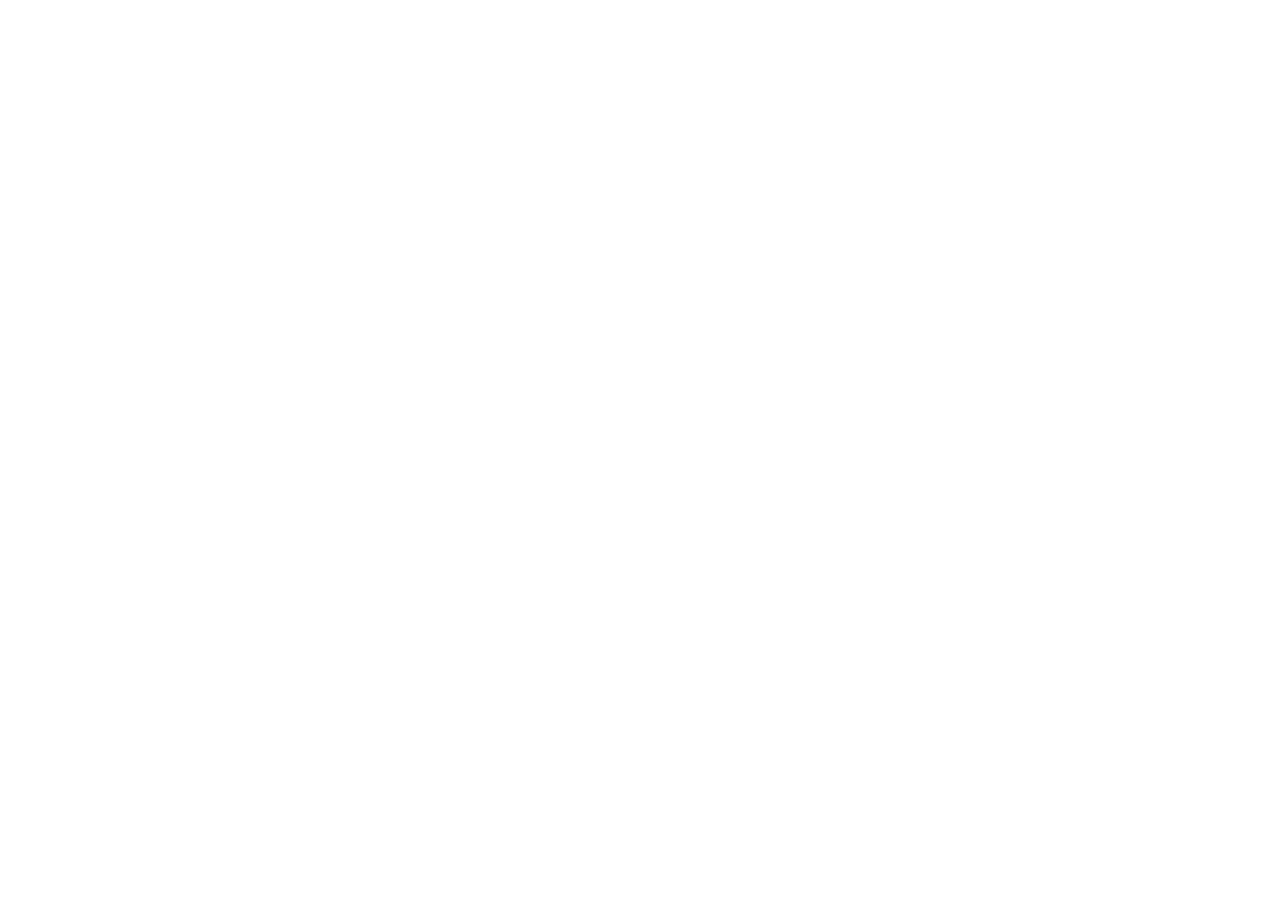
==== index.html @ 9a57804c "项目初始文件" ====
<!DOCTYPE html>
<html lang="en">
<head>
    <meta charset="UTF-8">
    <title>小型宾馆管理登录页</title>
    <meta name="viewport" content="width=device-width, initial-scale=1,
      maximum-scale=1">
    <title>小型宾馆管理系统</title>
    <link rel="stylesheet" href="layui/css/layui.css">
    <link rel="stylesheet" href="css/style.css">
    <link rel="stylesheet" href="http://at.alicdn.com/t/font_829427_dh83jvzcppe.css">
</head>

<body >


</body>
</html>
---- layui/css/layui.css ----
/** layui-v2.4.5 MIT License By https://www.layui.com */
 .layui-inline,img{display:inline-block;vertical-align:middle}h1,h2,h3,h4,h5,h6{font-weight:400}.layui-edge,.layui-header,.layui-inline,.layui-main{position:relative}.layui-elip,.layui-form-checkbox span,.layui-form-pane .layui-form-label{text-overflow:ellipsis;white-space:nowrap}.layui-btn,.layui-edge,.layui-inline,img{vertical-align:middle}.layui-btn,.layui-disabled,.layui-icon,.layui-unselect{-webkit-user-select:none;-ms-user-select:none;-moz-user-select:none}blockquote,body,button,dd,div,dl,dt,form,h1,h2,h3,h4,h5,h6,input,li,ol,p,pre,td,textarea,th,ul{margin:0;padding:0;-webkit-tap-highlight-color:rgba(0,0,0,0)}a:active,a:hover{outline:0}img{border:none}li{list-style:none}table{border-collapse:collapse;border-spacing:0}h4,h5,h6{font-size:100%}button,input,optgroup,option,select,textarea{font-family:inherit;font-size:inherit;font-style:inherit;font-weight:inherit;outline:0}pre{white-space:pre-wrap;white-space:-moz-pre-wrap;white-space:-pre-wrap;white-space:-o-pre-wrap;word-wrap:break-word}body{line-height:24px;font:14px Helvetica Neue,Helvetica,PingFang SC,Tahoma,Arial,sans-serif}hr{height:1px;margin:10px 0;border:0;clear:both}a{color:#333;text-decoration:none}a:hover{color:#777}a cite{font-style:normal;*cursor:pointer}.layui-border-box,.layui-border-box *{box-sizing:border-box}.layui-box,.layui-box *{box-sizing:content-box}.layui-clear{clear:both;*zoom:1}.layui-clear:after{content:'\20';clear:both;*zoom:1;display:block;height:0}.layui-inline{*display:inline;*zoom:1}.layui-edge{display:inline-block;width:0;height:0;border-width:6px;border-style:dashed;border-color:transparent;overflow:hidden}.layui-edge-top{top:-4px;border-bottom-color:#999;border-bottom-style:solid}.layui-edge-right{border-left-color:#999;border-left-style:solid}.layui-edge-bottom{top:2px;border-top-color:#999;border-top-style:solid}.layui-edge-left{border-right-color:#999;border-right-style:solid}.layui-elip{overflow:hidden}.layui-disabled,.layui-disabled:hover{color:#d2d2d2!important;cursor:not-allowed!important}.layui-circle{border-radius:100%}.layui-show{display:block!important}.layui-hide{display:none!important}@font-face{font-family:layui-icon;src:url(../font/iconfont.eot?v=240);src:url(../font/iconfont.eot?v=240#iefix) format('embedded-opentype'),url(../font/iconfont.svg?v=240#iconfont) format('svg'),url(../font/iconfont.woff?v=240) format('woff'),url(../font/iconfont.ttf?v=240) format('truetype')}.layui-icon{font-family:layui-icon!important;font-size:16px;font-style:normal;-webkit-font-smoothing:antialiased;-moz-osx-font-smoothing:grayscale}.layui-icon-reply-fill:before{content:"\e611"}.layui-icon-set-fill:before{content:"\e614"}.layui-icon-menu-fill:before{content:"\e60f"}.layui-icon-search:before{content:"\e615"}.layui-icon-share:before{content:"\e641"}.layui-icon-set-sm:before{content:"\e620"}.layui-icon-engine:before{content:"\e628"}.layui-icon-close:before{content:"\1006"}.layui-icon-close-fill:before{content:"\1007"}.layui-icon-chart-screen:before{content:"\e629"}.layui-icon-star:before{content:"\e600"}.layui-icon-circle-dot:before{content:"\e617"}.layui-icon-chat:before{content:"\e606"}.layui-icon-release:before{content:"\e609"}.layui-icon-list:before{content:"\e60a"}.layui-icon-chart:before{content:"\e62c"}.layui-icon-ok-circle:before{content:"\1005"}.layui-icon-layim-theme:before{content:"\e61b"}.layui-icon-table:before{content:"\e62d"}.layui-icon-right:before{content:"\e602"}.layui-icon-left:before{content:"\e603"}.layui-icon-cart-simple:before{content:"\e698"}.layui-icon-face-cry:before{content:"\e69c"}.layui-icon-face-smile:before{content:"\e6af"}.layui-icon-survey:before{content:"\e6b2"}.layui-icon-tree:before{content:"\e62e"}.layui-icon-upload-circle:before{content:"\e62f"}.layui-icon-add-circle:before{content:"\e61f"}.layui-icon-download-circle:before{content:"\e601"}.layui-icon-templeate-1:before{content:"\e630"}.layui-icon-util:before{content:"\e631"}.layui-icon-face-surprised:before{content:"\e664"}.layui-icon-edit:before{content:"\e642"}.layui-icon-speaker:before{content:"\e645"}.layui-icon-down:before{content:"\e61a"}.layui-icon-file:before{content:"\e621"}.layui-icon-layouts:before{content:"\e632"}.layui-icon-rate-half:before{content:"\e6c9"}.layui-icon-add-circle-fine:before{content:"\e608"}.layui-icon-prev-circle:before{content:"\e633"}.layui-icon-read:before{content:"\e705"}.layui-icon-404:before{content:"\e61c"}.layui-icon-carousel:before{content:"\e634"}.layui-icon-help:before{content:"\e607"}.layui-icon-code-circle:before{content:"\e635"}.layui-icon-water:before{content:"\e636"}.layui-icon-username:before{content:"\e66f"}.layui-icon-find-fill:before{content:"\e670"}.layui-icon-about:before{content:"\e60b"}.layui-icon-location:before{content:"\e715"}.layui-icon-up:before{content:"\e619"}.layui-icon-pause:before{content:"\e651"}.layui-icon-date:before{content:"\e637"}.layui-icon-layim-uploadfile:before{content:"\e61d"}.layui-icon-delete:before{content:"\e640"}.layui-icon-play:before{content:"\e652"}.layui-icon-top:before{content:"\e604"}.layui-icon-friends:before{content:"\e612"}.layui-icon-refresh-3:before{content:"\e9aa"}.layui-icon-ok:before{content:"\e605"}.layui-icon-layer:before{content:"\e638"}.layui-icon-face-smile-fine:before{content:"\e60c"}.layui-icon-dollar:before{content:"\e659"}.layui-icon-group:before{content:"\e613"}.layui-icon-layim-download:before{content:"\e61e"}.layui-icon-picture-fine:before{content:"\e60d"}.layui-icon-link:before{content:"\e64c"}.layui-icon-diamond:before{content:"\e735"}.layui-icon-log:before{content:"\e60e"}.layui-icon-rate-solid:before{content:"\e67a"}.layui-icon-fonts-del:before{content:"\e64f"}.layui-icon-unlink:before{content:"\e64d"}.layui-icon-fonts-clear:before{content:"\e639"}.layui-icon-triangle-r:before{content:"\e623"}.layui-icon-circle:before{content:"\e63f"}.layui-icon-radio:before{content:"\e643"}.layui-icon-align-center:before{content:"\e647"}.layui-icon-align-right:before{content:"\e648"}.layui-icon-align-left:before{content:"\e649"}.layui-icon-loading-1:before{content:"\e63e"}.layui-icon-return:before{content:"\e65c"}.layui-icon-fonts-strong:before{content:"\e62b"}.layui-icon-upload:before{content:"\e67c"}.layui-icon-dialogue:before{content:"\e63a"}.layui-icon-video:before{content:"\e6ed"}.layui-icon-headset:before{content:"\e6fc"}.layui-icon-cellphone-fine:before{content:"\e63b"}.layui-icon-add-1:before{content:"\e654"}.layui-icon-face-smile-b:before{content:"\e650"}.layui-icon-fonts-html:before{content:"\e64b"}.layui-icon-form:before{content:"\e63c"}.layui-icon-cart:before{content:"\e657"}.layui-icon-camera-fill:before{content:"\e65d"}.layui-icon-tabs:before{content:"\e62a"}.layui-icon-fonts-code:before{content:"\e64e"}.layui-icon-fire:before{content:"\e756"}.layui-icon-set:before{content:"\e716"}.layui-icon-fonts-u:before{content:"\e646"}.layui-icon-triangle-d:before{content:"\e625"}.layui-icon-tips:before{content:"\e702"}.layui-icon-picture:before{content:"\e64a"}.layui-icon-more-vertical:before{content:"\e671"}.layui-icon-flag:before{content:"\e66c"}.layui-icon-loading:before{content:"\e63d"}.layui-icon-fonts-i:before{content:"\e644"}.layui-icon-refresh-1:before{content:"\e666"}.layui-icon-rmb:before{content:"\e65e"}.layui-icon-home:before{content:"\e68e"}.layui-icon-user:before{content:"\e770"}.layui-icon-notice:before{content:"\e667"}.layui-icon-login-weibo:before{content:"\e675"}.layui-icon-voice:before{content:"\e688"}.layui-icon-upload-drag:before{content:"\e681"}.layui-icon-login-qq:before{content:"\e676"}.layui-icon-snowflake:before{content:"\e6b1"}.layui-icon-file-b:before{content:"\e655"}.layui-icon-template:before{content:"\e663"}.layui-icon-auz:before{content:"\e672"}.layui-icon-console:before{content:"\e665"}.layui-icon-app:before{content:"\e653"}.layui-icon-prev:before{content:"\e65a"}.layui-icon-website:before{content:"\e7ae"}.layui-icon-next:before{content:"\e65b"}.layui-icon-component:before{content:"\e857"}.layui-icon-more:before{content:"\e65f"}.layui-icon-login-wechat:before{content:"\e677"}.layui-icon-shrink-right:before{content:"\e668"}.layui-icon-spread-left:before{content:"\e66b"}.layui-icon-camera:before{content:"\e660"}.layui-icon-note:before{content:"\e66e"}.layui-icon-refresh:before{content:"\e669"}.layui-icon-female:before{content:"\e661"}.layui-icon-male:before{content:"\e662"}.layui-icon-password:before{content:"\e673"}.layui-icon-senior:before{content:"\e674"}.layui-icon-theme:before{content:"\e66a"}.layui-icon-tread:before{content:"\e6c5"}.layui-icon-praise:before{content:"\e6c6"}.layui-icon-star-fill:before{content:"\e658"}.layui-icon-rate:before{content:"\e67b"}.layui-icon-template-1:before{content:"\e656"}.layui-icon-vercode:before{content:"\e679"}.layui-icon-cellphone:before{content:"\e678"}.layui-icon-screen-full:before{content:"\e622"}.layui-icon-screen-restore:before{content:"\e758"}.layui-icon-cols:before{content:"\e610"}.layui-icon-export:before{content:"\e67d"}.layui-icon-print:before{content:"\e66d"}.layui-icon-slider:before{content:"\e714"}.layui-main{width:1140px;margin:0 auto}.layui-header{z-index:1000;height:60px}.layui-header a:hover{transition:all .5s;-webkit-transition:all .5s}.layui-side{position:fixed;left:0;top:0;bottom:0;z-index:999;width:200px;overflow-x:hidden}.layui-side-scroll{position:relative;width:220px;height:100%;overflow-x:hidden}.layui-body{position:absolute;left:200px;right:0;top:0;bottom:0;z-index:998;width:auto;overflow:hidden;overflow-y:auto;box-sizing:border-box}.layui-layout-body{overflow:hidden}.layui-layout-admin .layui-header{background-color:#23262E}.layui-layout-admin .layui-side{top:60px;width:200px;overflow-x:hidden}.layui-layout-admin .layui-body{top:60px;bottom:44px}.layui-layout-admin .layui-main{width:auto;margin:0 15px}.layui-layout-admin .layui-footer{position:fixed;left:200px;right:0;bottom:0;height:44px;line-height:44px;padding:0 15px;background-color:#eee}.layui-layout-admin .layui-logo{position:absolute;left:0;top:0;width:200px;height:100%;line-height:60px;text-align:center;color:#009688;font-size:16px}.layui-layout-admin .layui-header .layui-nav{background:0 0}.layui-layout-left{position:absolute!important;left:200px;top:0}.layui-layout-right{position:absolute!important;right:0;top:0}.layui-container{position:relative;margin:0 auto;padding:0 15px;box-sizing:border-box}.layui-fluid{position:relative;margin:0 auto;padding:0 15px}.layui-row:after,.layui-row:before{content:'';display:block;clear:both}.layui-col-lg1,.layui-col-lg10,.layui-col-lg11,.layui-col-lg12,.layui-col-lg2,.layui-col-lg3,.layui-col-lg4,.layui-col-lg5,.layui-col-lg6,.layui-col-lg7,.layui-col-lg8,.layui-col-lg9,.layui-col-md1,.layui-col-md10,.layui-col-md11,.layui-col-md12,.layui-col-md2,.layui-col-md3,.layui-col-md4,.layui-col-md5,.layui-col-md6,.layui-col-md7,.layui-col-md8,.layui-col-md9,.layui-col-sm1,.layui-col-sm10,.layui-col-sm11,.layui-col-sm12,.layui-col-sm2,.layui-col-sm3,.layui-col-sm4,.layui-col-sm5,.layui-col-sm6,.layui-col-sm7,.layui-col-sm8,.layui-col-sm9,.layui-col-xs1,.layui-col-xs10,.layui-col-xs11,.layui-col-xs12,.layui-col-xs2,.layui-col-xs3,.layui-col-xs4,.layui-col-xs5,.layui-col-xs6,.layui-col-xs7,.layui-col-xs8,.layui-col-xs9{position:relative;display:block;box-sizing:border-box}.layui-col-xs1,.layui-col-xs10,.layui-col-xs11,.layui-col-xs12,.layui-col-xs2,.layui-col-xs3,.layui-col-xs4,.layui-col-xs5,.layui-col-xs6,.layui-col-xs7,.layui-col-xs8,.layui-col-xs9{float:left}.layui-col-xs1{width:8.33333333%}.layui-col-xs2{width:16.66666667%}.layui-col-xs3{width:25%}.layui-col-xs4{width:33.33333333%}.layui-col-xs5{width:41.66666667%}.layui-col-xs6{width:50%}.layui-col-xs7{width:58.33333333%}.layui-col-xs8{width:66.66666667%}.layui-col-xs9{width:75%}.layui-col-xs10{width:83.33333333%}.layui-col-xs11{width:91.66666667%}.layui-col-xs12{width:100%}.layui-col-xs-offset1{margin-left:8.33333333%}.layui-col-xs-offset2{margin-left:16.66666667%}.layui-col-xs-offset3{margin-left:25%}.layui-col-xs-offset4{margin-left:33.33333333%}.layui-col-xs-offset5{margin-left:41.66666667%}.layui-col-xs-offset6{margin-left:50%}.layui-col-xs-offset7{margin-left:58.33333333%}.layui-col-xs-offset8{margin-left:66.66666667%}.layui-col-xs-offset9{margin-left:75%}.layui-col-xs-offset10{margin-left:83.33333333%}.layui-col-xs-offset11{margin-left:91.66666667%}.layui-col-xs-offset12{margin-left:100%}@media screen and (max-width:768px){.layui-hide-xs{display:none!important}.layui-show-xs-block{display:block!important}.layui-show-xs-inline{display:inline!important}.layui-show-xs-inline-block{display:inline-block!important}}@media screen and (min-width:768px){.layui-container{width:750px}.layui-hide-sm{display:none!important}.layui-show-sm-block{display:block!important}.layui-show-sm-inline{display:inline!important}.layui-show-sm-inline-block{display:inline-block!important}.layui-col-sm1,.layui-col-sm10,.layui-col-sm11,.layui-col-sm12,.layui-col-sm2,.layui-col-sm3,.layui-col-sm4,.layui-col-sm5,.layui-col-sm6,.layui-col-sm7,.layui-col-sm8,.layui-col-sm9{float:left}.layui-col-sm1{width:8.33333333%}.layui-col-sm2{width:16.66666667%}.layui-col-sm3{width:25%}.layui-col-sm4{width:33.33333333%}.layui-col-sm5{width:41.66666667%}.layui-col-sm6{width:50%}.layui-col-sm7{width:58.33333333%}.layui-col-sm8{width:66.66666667%}.layui-col-sm9{width:75%}.layui-col-sm10{width:83.33333333%}.layui-col-sm11{width:91.66666667%}.layui-col-sm12{width:100%}.layui-col-sm-offset1{margin-left:8.33333333%}.layui-col-sm-offset2{margin-left:16.66666667%}.layui-col-sm-offset3{margin-left:25%}.layui-col-sm-offset4{margin-left:33.33333333%}.layui-col-sm-offset5{margin-left:41.66666667%}.layui-col-sm-offset6{margin-left:50%}.layui-col-sm-offset7{margin-left:58.33333333%}.layui-col-sm-offset8{margin-left:66.66666667%}.layui-col-sm-offset9{margin-left:75%}.layui-col-sm-offset10{margin-left:83.33333333%}.layui-col-sm-offset11{margin-left:91.66666667%}.layui-col-sm-offset12{margin-left:100%}}@media screen and (min-width:992px){.layui-container{width:970px}.layui-hide-md{display:none!important}.layui-show-md-block{display:block!important}.layui-show-md-inline{display:inline!important}.layui-show-md-inline-block{display:inline-block!important}.layui-col-md1,.layui-col-md10,.layui-col-md11,.layui-col-md12,.layui-col-md2,.layui-col-md3,.layui-col-md4,.layui-col-md5,.layui-col-md6,.layui-col-md7,.layui-col-md8,.layui-col-md9{float:left}.layui-col-md1{width:8.33333333%}.layui-col-md2{width:16.66666667%}.layui-col-md3{width:25%}.layui-col-md4{width:33.33333333%}.layui-col-md5{width:41.66666667%}.layui-col-md6{width:50%}.layui-col-md7{width:58.33333333%}.layui-col-md8{width:66.66666667%}.layui-col-md9{width:75%}.layui-col-md10{width:83.33333333%}.layui-col-md11{width:91.66666667%}.layui-col-md12{width:100%}.layui-col-md-offset1{margin-left:8.33333333%}.layui-col-md-offset2{margin-left:16.66666667%}.layui-col-md-offset3{margin-left:25%}.layui-col-md-offset4{margin-left:33.33333333%}.layui-col-md-offset5{margin-left:41.66666667%}.layui-col-md-offset6{margin-left:50%}.layui-col-md-offset7{margin-left:58.33333333%}.layui-col-md-offset8{margin-left:66.66666667%}.layui-col-md-offset9{margin-left:75%}.layui-col-md-offset10{margin-left:83.33333333%}.layui-col-md-offset11{margin-left:91.66666667%}.layui-col-md-offset12{margin-left:100%}}@media screen and (min-width:1200px){.layui-container{width:1170px}.layui-hide-lg{display:none!important}.layui-show-lg-block{display:block!important}.layui-show-lg-inline{display:inline!important}.layui-show-lg-inline-block{display:inline-block!important}.layui-col-lg1,.layui-col-lg10,.layui-col-lg11,.layui-col-lg12,.layui-col-lg2,.layui-col-lg3,.layui-col-lg4,.layui-col-lg5,.layui-col-lg6,.layui-col-lg7,.layui-col-lg8,.layui-col-lg9{float:left}.layui-col-lg1{width:8.33333333%}.layui-col-lg2{width:16.66666667%}.layui-col-lg3{width:25%}.layui-col-lg4{width:33.33333333%}.layui-col-lg5{width:41.66666667%}.layui-col-lg6{width:50%}.layui-col-lg7{width:58.33333333%}.layui-col-lg8{width:66.66666667%}.layui-col-lg9{width:75%}.layui-col-lg10{width:83.33333333%}.layui-col-lg11{width:91.66666667%}.layui-col-lg12{width:100%}.layui-col-lg-offset1{margin-left:8.33333333%}.layui-col-lg-offset2{margin-left:16.66666667%}.layui-col-lg-offset3{margin-left:25%}.layui-col-lg-offset4{margin-left:33.33333333%}.layui-col-lg-offset5{margin-left:41.66666667%}.layui-col-lg-offset6{margin-left:50%}.layui-col-lg-offset7{margin-left:58.33333333%}.layui-col-lg-offset8{margin-left:66.66666667%}.layui-col-lg-offset9{margin-left:75%}.layui-col-lg-offset10{margin-left:83.33333333%}.layui-col-lg-offset11{margin-left:91.66666667%}.layui-col-lg-offset12{margin-left:100%}}.layui-col-space1{margin:-.5px}.layui-col-space1>*{padding:.5px}.layui-col-space3{margin:-1.5px}.layui-col-space3>*{padding:1.5px}.layui-col-space5{margin:-2.5px}.layui-col-space5>*{padding:2.5px}.layui-col-space8{margin:-3.5px}.layui-col-space8>*{padding:3.5px}.layui-col-space10{margin:-5px}.layui-col-space10>*{padding:5px}.layui-col-space12{margin:-6px}.layui-col-space12>*{padding:6px}.layui-col-space15{margin:-7.5px}.layui-col-space15>*{padding:7.5px}.layui-col-space18{margin:-9px}.layui-col-space18>*{padding:9px}.layui-col-space20{margin:-10px}.layui-col-space20>*{padding:10px}.layui-col-space22{margin:-11px}.layui-col-space22>*{padding:11px}.layui-col-space25{margin:-12.5px}.layui-col-space25>*{padding:12.5px}.layui-col-space30{margin:-15px}.layui-col-space30>*{padding:15px}.layui-btn,.layui-input,.layui-select,.layui-textarea,.layui-upload-button{outline:0;-webkit-appearance:none;transition:all .3s;-webkit-transition:all .3s;box-sizing:border-box}.layui-elem-quote{margin-bottom:10px;padding:15px;line-height:22px;border-left:5px solid #009688;border-radius:0 2px 2px 0;background-color:#f2f2f2}.layui-quote-nm{border-style:solid;border-width:1px 1px 1px 5px;background:0 0}.layui-elem-field{margin-bottom:10px;padding:0;border-width:1px;border-style:solid}.layui-elem-field legend{margin-left:20px;padding:0 10px;font-size:20px;font-weight:300}.layui-field-title{margin:10px 0 20px;border-width:1px 0 0}.layui-field-box{padding:10px 15px}.layui-field-title .layui-field-box{padding:10px 0}.layui-progress{position:relative;height:6px;border-radius:20px;background-color:#e2e2e2}.layui-progress-bar{position:absolute;left:0;top:0;width:0;max-width:100%;height:6px;border-radius:20px;text-align:right;background-color:#5FB878;transition:all .3s;-webkit-transition:all .3s}.layui-progress-big,.layui-progress-big .layui-progress-bar{height:18px;line-height:18px}.layui-progress-text{position:relative;top:-20px;line-height:18px;font-size:12px;color:#666}.layui-progress-big .layui-progress-text{position:static;padding:0 10px;color:#fff}.layui-collapse{border-width:1px;border-style:solid;border-radius:2px}.layui-colla-content,.layui-colla-item{border-top-width:1px;border-top-style:solid}.layui-colla-item:first-child{border-top:none}.layui-colla-title{position:relative;height:42px;line-height:42px;padding:0 15px 0 35px;color:#333;background-color:#f2f2f2;cursor:pointer;font-size:14px;overflow:hidden}.layui-colla-content{display:none;padding:10px 15px;line-height:22px;color:#666}.layui-colla-icon{position:absolute;left:15px;top:0;font-size:14px}.layui-card{margin-bottom:15px;border-radius:2px;background-color:#fff;box-shadow:0 1px 2px 0 rgba(0,0,0,.05)}.layui-card:last-child{margin-bottom:0}.layui-card-header{position:relative;height:42px;line-height:42px;padding:0 15px;border-bottom:1px solid #f6f6f6;color:#333;border-radius:2px 2px 0 0;font-size:14px}.layui-bg-black,.layui-bg-blue,.layui-bg-cyan,.layui-bg-green,.layui-bg-orange,.layui-bg-red{color:#fff!important}.layui-card-body{position:relative;padding:10px 15px;line-height:24px}.layui-card-body[pad15]{padding:15px}.layui-card-body[pad20]{padding:20px}.layui-card-body .layui-table{margin:5px 0}.layui-card .layui-tab{margin:0}.layui-panel-window{position:relative;padding:15px;border-radius:0;border-top:5px solid #E6E6E6;background-color:#fff}.layui-auxiliar-moving{position:fixed;left:0;right:0;top:0;bottom:0;width:100%;height:100%;background:0 0;z-index:9999999999}.layui-form-label,.layui-form-mid,.layui-form-select,.layui-input-block,.layui-input-inline,.layui-textarea{position:relative}.layui-bg-red{background-color:#FF5722!important}.layui-bg-orange{background-color:#FFB800!important}.layui-bg-green{background-color:#009688!important}.layui-bg-cyan{background-color:#2F4056!important}.layui-bg-blue{background-color:#1E9FFF!important}.layui-bg-black{background-color:#393D49!important}.layui-bg-gray{background-color:#eee!important;color:#666!important}.layui-badge-rim,.layui-colla-content,.layui-colla-item,.layui-collapse,.layui-elem-field,.layui-form-pane .layui-form-item[pane],.layui-form-pane .layui-form-label,.layui-input,.layui-layedit,.layui-layedit-tool,.layui-quote-nm,.layui-select,.layui-tab-bar,.layui-tab-card,.layui-tab-title,.layui-tab-title .layui-this:after,.layui-textarea{border-color:#e6e6e6}.layui-timeline-item:before,hr{background-color:#e6e6e6}.layui-text{line-height:22px;font-size:14px;color:#666}.layui-text h1,.layui-text h2,.layui-text h3{font-weight:500;color:#333}.layui-text h1{font-size:30px}.layui-text h2{font-size:24px}.layui-text h3{font-size:18px}.layui-text a:not(.layui-btn){color:#01AAED}.layui-text a:not(.layui-btn):hover{text-decoration:underline}.layui-text ul{padding:5px 0 5px 15px}.layui-text ul li{margin-top:5px;list-style-type:disc}.layui-text em,.layui-word-aux{color:#999!important;padding:0 5px!important}.layui-btn{display:inline-block;height:38px;line-height:38px;padding:0 18px;background-color:#009688;color:#fff;white-space:nowrap;text-align:center;font-size:14px;border:none;border-radius:2px;cursor:pointer}.layui-btn:hover{opacity:.8;filter:alpha(opacity=80);color:#fff}.layui-btn:active{opacity:1;filter:alpha(opacity=100)}.layui-btn+.layui-btn{margin-left:10px}.layui-btn-container{font-size:0}.layui-btn-container .layui-btn{margin-right:10px;margin-bottom:10px}.layui-btn-container .layui-btn+.layui-btn{margin-left:0}.layui-table .layui-btn-container .layui-btn{margin-bottom:9px}.layui-btn-radius{border-radius:100px}.layui-btn .layui-icon{margin-right:3px;font-size:18px;vertical-align:bottom;vertical-align:middle\9}.layui-btn-primary{border:1px solid #C9C9C9;background-color:#fff;color:#555}.layui-btn-primary:hover{border-color:#009688;color:#333}.layui-btn-normal{background-color:#1E9FFF}.layui-btn-warm{background-color:#FFB800}.layui-btn-danger{background-color:#FF5722}.layui-btn-disabled,.layui-btn-disabled:active,.layui-btn-disabled:hover{border:1px solid #e6e6e6;background-color:#FBFBFB;color:#C9C9C9;cursor:not-allowed;opacity:1}.layui-btn-lg{height:44px;line-height:44px;padding:0 25px;font-size:16px}.layui-btn-sm{height:30px;line-height:30px;padding:0 10px;font-size:12px}.layui-btn-sm i{font-size:16px!important}.layui-btn-xs{height:22px;line-height:22px;padding:0 5px;font-size:12px}.layui-btn-xs i{font-size:14px!important}.layui-btn-group{display:inline-block;vertical-align:middle;font-size:0}.layui-btn-group .layui-btn{margin-left:0!important;margin-right:0!important;border-left:1px solid rgba(255,255,255,.5);border-radius:0}.layui-btn-group .layui-btn-primary{border-left:none}.layui-btn-group .layui-btn-primary:hover{border-color:#C9C9C9;color:#009688}.layui-btn-group .layui-btn:first-child{border-left:none;border-radius:2px 0 0 2px}.layui-btn-group .layui-btn-primary:first-child{border-left:1px solid #c9c9c9}.layui-btn-group .layui-btn:last-child{border-radius:0 2px 2px 0}.layui-btn-group .layui-btn+.layui-btn{margin-left:0}.layui-btn-group+.layui-btn-group{margin-left:10px}.layui-btn-fluid{width:100%}.layui-input,.layui-select,.layui-textarea{height:38px;line-height:1.3;line-height:38px\9;border-width:1px;border-style:solid;background-color:#fff;border-radius:2px}.layui-input::-webkit-input-placeholder,.layui-select::-webkit-input-placeholder,.layui-textarea::-webkit-input-placeholder{line-height:1.3}.layui-input,.layui-textarea{display:block;width:100%;padding-left:10px}.layui-input:hover,.layui-textarea:hover{border-color:#D2D2D2!important}.layui-input:focus,.layui-textarea:focus{border-color:#C9C9C9!important}.layui-textarea{min-height:100px;height:auto;line-height:20px;padding:6px 10px;resize:vertical}.layui-select{padding:0 10px}.layui-form input[type=checkbox],.layui-form input[type=radio],.layui-form select{display:none}.layui-form [lay-ignore]{display:initial}.layui-form-item{margin-bottom:15px;clear:both;*zoom:1}.layui-form-item:after{content:'\20';clear:both;*zoom:1;display:block;height:0}.layui-form-label{float:left;display:block;padding:9px 15px;width:80px;font-weight:400;line-height:20px;text-align:right}.layui-form-label-col{display:block;float:none;padding:9px 0;line-height:20px;text-align:left}.layui-form-item .layui-inline{margin-bottom:5px;margin-right:10px}.layui-input-block{margin-left:110px;min-height:36px}.layui-input-inline{display:inline-block;vertical-align:middle}.layui-form-item .layui-input-inline{float:left;width:190px;margin-right:10px}.layui-form-text .layui-input-inline{width:auto}.layui-form-mid{float:left;display:block;padding:9px 0!important;line-height:20px;margin-right:10px}.layui-form-danger+.layui-form-select .layui-input,.layui-form-danger:focus{border-color:#FF5722!important}.layui-form-select .layui-input{padding-right:30px;cursor:pointer}.layui-form-select .layui-edge{position:absolute;right:10px;top:50%;margin-top:-3px;cursor:pointer;border-width:6px;border-top-color:#c2c2c2;border-top-style:solid;transition:all .3s;-webkit-transition:all .3s}.layui-form-select dl{display:none;position:absolute;left:0;top:42px;padding:5px 0;z-index:899;min-width:100%;border:1px solid #d2d2d2;max-height:300px;overflow-y:auto;background-color:#fff;border-radius:2px;box-shadow:0 2px 4px rgba(0,0,0,.12);box-sizing:border-box}.layui-form-select dl dd,.layui-form-select dl dt{padding:0 10px;line-height:36px;white-space:nowrap;overflow:hidden;text-overflow:ellipsis}.layui-form-select dl dt{font-size:12px;color:#999}.layui-form-select dl dd{cursor:pointer}.layui-form-select dl dd:hover{background-color:#f2f2f2;-webkit-transition:.5s all;transition:.5s all}.layui-form-select .layui-select-group dd{padding-left:20px}.layui-form-select dl dd.layui-select-tips{padding-left:10px!important;color:#999}.layui-form-select dl dd.layui-this{background-color:#5FB878;color:#fff}.layui-form-checkbox,.layui-form-select dl dd.layui-disabled{background-color:#fff}.layui-form-selected dl{display:block}.layui-form-checkbox,.layui-form-checkbox *,.layui-form-switch{display:inline-block;vertical-align:middle}.layui-form-selected .layui-edge{margin-top:-9px;-webkit-transform:rotate(180deg);transform:rotate(180deg);margin-top:-3px\9}:root .layui-form-selected .layui-edge{margin-top:-9px\0/IE9}.layui-form-selectup dl{top:auto;bottom:42px}.layui-select-none{margin:5px 0;text-align:center;color:#999}.layui-select-disabled .layui-disabled{border-color:#eee!important}.layui-select-disabled .layui-edge{border-top-color:#d2d2d2}.layui-form-checkbox{position:relative;height:30px;line-height:30px;margin-right:10px;padding-right:30px;cursor:pointer;font-size:0;-webkit-transition:.1s linear;transition:.1s linear;box-sizing:border-box}.layui-form-checkbox span{padding:0 10px;height:100%;font-size:14px;border-radius:2px 0 0 2px;background-color:#d2d2d2;color:#fff;overflow:hidden}.layui-form-checkbox:hover span{background-color:#c2c2c2}.layui-form-checkbox i{position:absolute;right:0;top:0;width:30px;height:28px;border:1px solid #d2d2d2;border-left:none;border-radius:0 2px 2px 0;color:#fff;font-size:20px;text-align:center}.layui-form-checkbox:hover i{border-color:#c2c2c2;color:#c2c2c2}.layui-form-checked,.layui-form-checked:hover{border-color:#5FB878}.layui-form-checked span,.layui-form-checked:hover span{background-color:#5FB878}.layui-form-checked i,.layui-form-checked:hover i{color:#5FB878}.layui-form-item .layui-form-checkbox{margin-top:4px}.layui-form-checkbox[lay-skin=primary]{height:auto!important;line-height:normal!important;min-width:18px;min-height:18px;border:none!important;margin-right:0;padding-left:28px;padding-right:0;background:0 0}.layui-form-checkbox[lay-skin=primary] span{padding-left:0;padding-right:15px;line-height:18px;background:0 0;color:#666}.layui-form-checkbox[lay-skin=primary] i{right:auto;left:0;width:16px;height:16px;line-height:16px;border:1px solid #d2d2d2;font-size:12px;border-radius:2px;background-color:#fff;-webkit-transition:.1s linear;transition:.1s linear}.layui-form-checkbox[lay-skin=primary]:hover i{border-color:#5FB878;color:#fff}.layui-form-checked[lay-skin=primary] i{border-color:#5FB878;background-color:#5FB878;color:#fff}.layui-checkbox-disbaled[lay-skin=primary] span{background:0 0!important;color:#c2c2c2}.layui-checkbox-disbaled[lay-skin=primary]:hover i{border-color:#d2d2d2}.layui-form-item .layui-form-checkbox[lay-skin=primary]{margin-top:10px}.layui-form-switch{position:relative;height:22px;line-height:22px;min-width:35px;padding:0 5px;margin-top:8px;border:1px solid #d2d2d2;border-radius:20px;cursor:pointer;background-color:#fff;-webkit-transition:.1s linear;transition:.1s linear}.layui-form-switch i{position:absolute;left:5px;top:3px;width:16px;height:16px;border-radius:20px;background-color:#d2d2d2;-webkit-transition:.1s linear;transition:.1s linear}.layui-form-switch em{position:relative;top:0;width:25px;margin-left:21px;padding:0!important;text-align:center!important;color:#999!important;font-style:normal!important;font-size:12px}.layui-form-onswitch{border-color:#5FB878;background-color:#5FB878}.layui-checkbox-disbaled,.layui-checkbox-disbaled i{border-color:#e2e2e2!important}.layui-form-onswitch i{left:100%;margin-left:-21px;background-color:#fff}.layui-form-onswitch em{margin-left:5px;margin-right:21px;color:#fff!important}.layui-checkbox-disbaled span{background-color:#e2e2e2!important}.layui-checkbox-disbaled:hover i{color:#fff!important}[lay-radio]{display:none}.layui-form-radio,.layui-form-radio *{display:inline-block;vertical-align:middle}.layui-form-radio{line-height:28px;margin:6px 10px 0 0;padding-right:10px;cursor:pointer;font-size:0}.layui-form-radio *{font-size:14px}.layui-form-radio>i{margin-right:8px;font-size:22px;color:#c2c2c2}.layui-form-radio>i:hover,.layui-form-radioed>i{color:#5FB878}.layui-radio-disbaled>i{color:#e2e2e2!important}.layui-form-pane .layui-form-label{width:110px;padding:8px 15px;height:38px;line-height:20px;border-width:1px;border-style:solid;border-radius:2px 0 0 2px;text-align:center;background-color:#FBFBFB;overflow:hidden;box-sizing:border-box}.layui-form-pane .layui-input-inline{margin-left:-1px}.layui-form-pane .layui-input-block{margin-left:110px;left:-1px}.layui-form-pane .layui-input{border-radius:0 2px 2px 0}.layui-form-pane .layui-form-text .layui-form-label{float:none;width:100%;border-radius:2px;box-sizing:border-box;text-align:left}.layui-form-pane .layui-form-text .layui-input-inline{display:block;margin:0;top:-1px;clear:both}.layui-form-pane .layui-form-text .layui-input-block{margin:0;left:0;top:-1px}.layui-form-pane .layui-form-text .layui-textarea{min-height:100px;border-radius:0 0 2px 2px}.layui-form-pane .layui-form-checkbox{margin:4px 0 4px 10px}.layui-form-pane .layui-form-radio,.layui-form-pane .layui-form-switch{margin-top:6px;margin-left:10px}.layui-form-pane .layui-form-item[pane]{position:relative;border-width:1px;border-style:solid}.layui-form-pane .layui-form-item[pane] .layui-form-label{position:absolute;left:0;top:0;height:100%;border-width:0 1px 0 0}.layui-form-pane .layui-form-item[pane] .layui-input-inline{margin-left:110px}@media screen and (max-width:450px){.layui-form-item .layui-form-label{text-overflow:ellipsis;overflow:hidden;white-space:nowrap}.layui-form-item .layui-inline{display:block;margin-right:0;margin-bottom:20px;clear:both}.layui-form-item .layui-inline:after{content:'\20';clear:both;display:block;height:0}.layui-form-item .layui-input-inline{display:block;float:none;left:-3px;width:auto;margin:0 0 10px 112px}.layui-form-item .layui-input-inline+.layui-form-mid{margin-left:110px;top:-5px;padding:0}.layui-form-item .layui-form-checkbox{margin-right:5px;margin-bottom:5px}}.layui-layedit{border-width:1px;border-style:solid;border-radius:2px}.layui-layedit-tool{padding:3px 5px;border-bottom-width:1px;border-bottom-style:solid;font-size:0}.layedit-tool-fixed{position:fixed;top:0;border-top:1px solid #e2e2e2}.layui-layedit-tool .layedit-tool-mid,.layui-layedit-tool .layui-icon{display:inline-block;vertical-align:middle;text-align:center;font-size:14px}.layui-layedit-tool .layui-icon{position:relative;width:32px;height:30px;line-height:30px;margin:3px 5px;color:#777;cursor:pointer;border-radius:2px}.layui-layedit-tool .layui-icon:hover{color:#393D49}.layui-layedit-tool .layui-icon:active{color:#000}.layui-layedit-tool .layedit-tool-active{background-color:#e2e2e2;color:#000}.layui-layedit-tool .layui-disabled,.layui-layedit-tool .layui-disabled:hover{color:#d2d2d2;cursor:not-allowed}.layui-layedit-tool .layedit-tool-mid{width:1px;height:18px;margin:0 10px;background-color:#d2d2d2}.layedit-tool-html{width:50px!important;font-size:30px!important}.layedit-tool-b,.layedit-tool-code,.layedit-tool-help{font-size:16px!important}.layedit-tool-d,.layedit-tool-face,.layedit-tool-image,.layedit-tool-unlink{font-size:18px!important}.layedit-tool-image input{position:absolute;font-size:0;left:0;top:0;width:100%;height:100%;opacity:.01;filter:Alpha(opacity=1);cursor:pointer}.layui-layedit-iframe iframe{display:block;width:100%}#LAY_layedit_code{overflow:hidden}.layui-laypage{display:inline-block;*display:inline;*zoom:1;vertical-align:middle;margin:10px 0;font-size:0}.layui-laypage>a:first-child,.layui-laypage>a:first-child em{border-radius:2px 0 0 2px}.layui-laypage>a:last-child,.layui-laypage>a:last-child em{border-radius:0 2px 2px 0}.layui-laypage>:first-child{margin-left:0!important}.layui-laypage>:last-child{margin-right:0!important}.layui-laypage a,.layui-laypage button,.layui-laypage input,.layui-laypage select,.layui-laypage span{border:1px solid #e2e2e2}.layui-laypage a,.layui-laypage span{display:inline-block;*display:inline;*zoom:1;vertical-align:middle;padding:0 15px;height:28px;line-height:28px;margin:0 -1px 5px 0;background-color:#fff;color:#333;font-size:12px}.layui-flow-more a *,.layui-laypage input,.layui-table-view select[lay-ignore]{display:inline-block}.layui-laypage a:hover{color:#009688}.layui-laypage em{font-style:normal}.layui-laypage .layui-laypage-spr{color:#999;font-weight:700}.layui-laypage a{text-decoration:none}.layui-laypage .layui-laypage-curr{position:relative}.layui-laypage .layui-laypage-curr em{position:relative;color:#fff}.layui-laypage .layui-laypage-curr .layui-laypage-em{position:absolute;left:-1px;top:-1px;padding:1px;width:100%;height:100%;background-color:#009688}.layui-laypage-em{border-radius:2px}.layui-laypage-next em,.layui-laypage-prev em{font-family:Sim sun;font-size:16px}.layui-laypage .layui-laypage-count,.layui-laypage .layui-laypage-limits,.layui-laypage .layui-laypage-refresh,.layui-laypage .layui-laypage-skip{margin-left:10px;margin-right:10px;padding:0;border:none}.layui-laypage .layui-laypage-limits,.layui-laypage .layui-laypage-refresh{vertical-align:top}.layui-laypage .layui-laypage-refresh i{font-size:18px;cursor:pointer}.layui-laypage select{height:22px;padding:3px;border-radius:2px;cursor:pointer}.layui-laypage .layui-laypage-skip{height:30px;line-height:30px;color:#999}.layui-laypage button,.layui-laypage input{height:30px;line-height:30px;border-radius:2px;vertical-align:top;background-color:#fff;box-sizing:border-box}.layui-laypage input{width:40px;margin:0 10px;padding:0 3px;text-align:center}.layui-laypage input:focus,.layui-laypage select:focus{border-color:#009688!important}.layui-laypage button{margin-left:10px;padding:0 10px;cursor:pointer}.layui-table,.layui-table-view{margin:10px 0}.layui-flow-more{margin:10px 0;text-align:center;color:#999;font-size:14px}.layui-flow-more a{height:32px;line-height:32px}.layui-flow-more a *{vertical-align:top}.layui-flow-more a cite{padding:0 20px;border-radius:3px;background-color:#eee;color:#333;font-style:normal}.layui-flow-more a cite:hover{opacity:.8}.layui-flow-more a i{font-size:30px;color:#737383}.layui-table{width:100%;background-color:#fff;color:#666}.layui-table tr{transition:all .3s;-webkit-transition:all .3s}.layui-table th{text-align:left;font-weight:400}.layui-table tbody tr:hover,.layui-table thead tr,.layui-table-click,.layui-table-header,.layui-table-hover,.layui-table-mend,.layui-table-patch,.layui-table-tool,.layui-table-total,.layui-table-total tr,.layui-table[lay-even] tr:nth-child(even){background-color:#f2f2f2}.layui-table td,.layui-table th,.layui-table-col-set,.layui-table-fixed-r,.layui-table-grid-down,.layui-table-header,.layui-table-page,.layui-table-tips-main,.layui-table-tool,.layui-table-total,.layui-table-view,.layui-table[lay-skin=line],.layui-table[lay-skin=row]{border-width:1px;border-style:solid;border-color:#e6e6e6}.layui-table td,.layui-table th{position:relative;padding:9px 15px;min-height:20px;line-height:20px;font-size:14px}.layui-table[lay-skin=line] td,.layui-table[lay-skin=line] th{border-width:0 0 1px}.layui-table[lay-skin=row] td,.layui-table[lay-skin=row] th{border-width:0 1px 0 0}.layui-table[lay-skin=nob] td,.layui-table[lay-skin=nob] th{border:none}.layui-table img{max-width:100px}.layui-table[lay-size=lg] td,.layui-table[lay-size=lg] th{padding:15px 30px}.layui-table-view .layui-table[lay-size=lg] .layui-table-cell{height:40px;line-height:40px}.layui-table[lay-size=sm] td,.layui-table[lay-size=sm] th{font-size:12px;padding:5px 10px}.layui-table-view .layui-table[lay-size=sm] .layui-table-cell{height:20px;line-height:20px}.layui-table[lay-data]{display:none}.layui-table-box{position:relative;overflow:hidden}.layui-table-view .layui-table{position:relative;width:auto;margin:0}.layui-table-view .layui-table[lay-skin=line]{border-width:0 1px 0 0}.layui-table-view .layui-table[lay-skin=row]{border-width:0 0 1px}.layui-table-view .layui-table td,.layui-table-view .layui-table th{padding:5px 0;border-top:none;border-left:none}.layui-table-view .layui-table th.layui-unselect .layui-table-cell span{cursor:pointer}.layui-table-view .layui-table td{cursor:default}.layui-table-view .layui-form-checkbox[lay-skin=primary] i{width:18px;height:18px}.layui-table-view .layui-form-radio{line-height:0;padding:0}.layui-table-view .layui-form-radio>i{margin:0;font-size:20px}.layui-table-init{position:absolute;left:0;top:0;width:100%;height:100%;text-align:center;z-index:110}.layui-table-init .layui-icon{position:absolute;left:50%;top:50%;margin:-15px 0 0 -15px;font-size:30px;color:#c2c2c2}.layui-table-header{border-width:0 0 1px;overflow:hidden}.layui-table-header .layui-table{margin-bottom:-1px}.layui-table-tool .layui-inline[lay-event]{position:relative;width:26px;height:26px;padding:5px;line-height:16px;margin-right:10px;text-align:center;color:#333;border:1px solid #ccc;cursor:pointer;-webkit-transition:.5s all;transition:.5s all}.layui-table-tool .layui-inline[lay-event]:hover{border:1px solid #999}.layui-table-tool-temp{padding-right:120px}.layui-table-tool-self{position:absolute;right:17px;top:10px}.layui-table-tool .layui-table-tool-self .layui-inline[lay-event]{margin:0 0 0 10px}.layui-table-tool-panel{position:absolute;top:29px;left:-1px;padding:5px 0;min-width:150px;min-height:40px;border:1px solid #d2d2d2;text-align:left;overflow-y:auto;background-color:#fff;box-shadow:0 2px 4px rgba(0,0,0,.12)}.layui-table-cell,.layui-table-tool-panel li{overflow:hidden;text-overflow:ellipsis;white-space:nowrap}.layui-table-tool-panel li{padding:0 10px;line-height:30px;-webkit-transition:.5s all;transition:.5s all}.layui-table-tool-panel li .layui-form-checkbox[lay-skin=primary]{width:100%;padding-left:28px}.layui-table-tool-panel li:hover{background-color:#f2f2f2}.layui-table-tool-panel li .layui-form-checkbox[lay-skin=primary] i{position:absolute;left:0;top:0}.layui-table-tool-panel li .layui-form-checkbox[lay-skin=primary] span{padding:0}.layui-table-tool .layui-table-tool-self .layui-table-tool-panel{left:auto;right:-1px}.layui-table-col-set{position:absolute;right:0;top:0;width:20px;height:100%;border-width:0 0 0 1px;background-color:#fff}.layui-table-sort{width:10px;height:20px;margin-left:5px;cursor:pointer!important}.layui-table-sort .layui-edge{position:absolute;left:5px;border-width:5px}.layui-table-sort .layui-table-sort-asc{top:3px;border-top:none;border-bottom-style:solid;border-bottom-color:#b2b2b2}.layui-table-sort .layui-table-sort-asc:hover{border-bottom-color:#666}.layui-table-sort .layui-table-sort-desc{bottom:5px;border-bottom:none;border-top-style:solid;border-top-color:#b2b2b2}.layui-table-sort .layui-table-sort-desc:hover{border-top-color:#666}.layui-table-sort[lay-sort=asc] .layui-table-sort-asc{border-bottom-color:#000}.layui-table-sort[lay-sort=desc] .layui-table-sort-desc{border-top-color:#000}.layui-table-cell{height:28px;line-height:28px;padding:0 15px;position:relative;box-sizing:border-box}.layui-table-cell .layui-form-checkbox[lay-skin=primary]{top:-1px;padding:0}.layui-table-cell .layui-table-link{color:#01AAED}.laytable-cell-checkbox,.laytable-cell-numbers,.laytable-cell-radio,.laytable-cell-space{padding:0;text-align:center}.layui-table-body{position:relative;overflow:auto;margin-right:-1px;margin-bottom:-1px}.layui-table-body .layui-none{line-height:26px;padding:15px;text-align:center;color:#999}.layui-table-fixed{position:absolute;left:0;top:0;z-index:101}.layui-table-fixed .layui-table-body{overflow:hidden}.layui-table-fixed-l{box-shadow:0 -1px 8px rgba(0,0,0,.08)}.layui-table-fixed-r{left:auto;right:-1px;border-width:0 0 0 1px;box-shadow:-1px 0 8px rgba(0,0,0,.08)}.layui-table-fixed-r .layui-table-header{position:relative;overflow:visible}.layui-table-mend{position:absolute;right:-49px;top:0;height:100%;width:50px}.layui-table-tool{position:relative;z-index:890;width:100%;min-height:50px;line-height:30px;padding:10px 15px;border-width:0 0 1px}.layui-table-tool .layui-btn-container{margin-bottom:-10px}.layui-table-page,.layui-table-total{border-width:1px 0 0;margin-bottom:-1px;overflow:hidden}.layui-table-page{position:relative;width:100%;padding:7px 7px 0;height:41px;font-size:12px;white-space:nowrap}.layui-table-page>div{height:26px}.layui-table-page .layui-laypage{margin:0}.layui-table-page .layui-laypage a,.layui-table-page .layui-laypage span{height:26px;line-height:26px;margin-bottom:10px;border:none;background:0 0}.layui-table-page .layui-laypage a,.layui-table-page .layui-laypage span.layui-laypage-curr{padding:0 12px}.layui-table-page .layui-laypage span{margin-left:0;padding:0}.layui-table-page .layui-laypage .layui-laypage-prev{margin-left:-7px!important}.layui-table-page .layui-laypage .layui-laypage-curr .layui-laypage-em{left:0;top:0;padding:0}.layui-table-page .layui-laypage button,.layui-table-page .layui-laypage input{height:26px;line-height:26px}.layui-table-page .layui-laypage input{width:40px}.layui-table-page .layui-laypage button{padding:0 10px}.layui-table-page select{height:18px}.layui-table-patch .layui-table-cell{padding:0;width:30px}.layui-table-edit{position:absolute;left:0;top:0;width:100%;height:100%;padding:0 14px 1px;border-radius:0;box-shadow:1px 1px 20px rgba(0,0,0,.15)}.layui-table-edit:focus{border-color:#5FB878!important}select.layui-table-edit{padding:0 0 0 10px;border-color:#C9C9C9}.layui-table-view .layui-form-checkbox,.layui-table-view .layui-form-radio,.layui-table-view .layui-form-switch{top:0;margin:0;box-sizing:content-box}.layui-table-view .layui-form-checkbox{top:-1px;height:26px;line-height:26px}.layui-table-view .layui-form-checkbox i{height:26px}.layui-table-grid .layui-table-cell{overflow:visible}.layui-table-grid-down{position:absolute;top:0;right:0;width:26px;height:100%;padding:5px 0;border-width:0 0 0 1px;text-align:center;background-color:#fff;color:#999;cursor:pointer}.layui-table-grid-down .layui-icon{position:absolute;top:50%;left:50%;margin:-8px 0 0 -8px}.layui-table-grid-down:hover{background-color:#fbfbfb}body .layui-table-tips .layui-layer-content{background:0 0;padding:0;box-shadow:0 1px 6px rgba(0,0,0,.12)}.layui-table-tips-main{margin:-44px 0 0 -1px;max-height:150px;padding:8px 15px;font-size:14px;overflow-y:scroll;background-color:#fff;color:#666}.layui-table-tips-c{position:absolute;right:-3px;top:-13px;width:20px;height:20px;padding:3px;cursor:pointer;background-color:#666;border-radius:50%;color:#fff}.layui-table-tips-c:hover{background-color:#777}.layui-table-tips-c:before{position:relative;right:-2px}.layui-upload-file{display:none!important;opacity:.01;filter:Alpha(opacity=1)}.layui-upload-drag,.layui-upload-form,.layui-upload-wrap{display:inline-block}.layui-upload-list{margin:10px 0}.layui-upload-choose{padding:0 10px;color:#999}.layui-upload-drag{position:relative;padding:30px;border:1px dashed #e2e2e2;background-color:#fff;text-align:center;cursor:pointer;color:#999}.layui-upload-drag .layui-icon{font-size:50px;color:#009688}.layui-upload-drag[lay-over]{border-color:#009688}.layui-upload-iframe{position:absolute;width:0;height:0;border:0;visibility:hidden}.layui-upload-wrap{position:relative;vertical-align:middle}.layui-upload-wrap .layui-upload-file{display:block!important;position:absolute;left:0;top:0;z-index:10;font-size:100px;width:100%;height:100%;opacity:.01;filter:Alpha(opacity=1);cursor:pointer}.layui-tree{line-height:26px}.layui-tree li{text-overflow:ellipsis;overflow:hidden;white-space:nowrap}.layui-tree li .layui-tree-spread,.layui-tree li a{display:inline-block;vertical-align:top;height:26px;*display:inline;*zoom:1;cursor:pointer}.layui-tree li a{font-size:0}.layui-tree li a i{font-size:16px}.layui-tree li a cite{padding:0 6px;font-size:14px;font-style:normal}.layui-tree li i{padding-left:6px;color:#333;-moz-user-select:none}.layui-tree li .layui-tree-check{font-size:13px}.layui-tree li .layui-tree-check:hover{color:#009E94}.layui-tree li ul{display:none;margin-left:20px}.layui-tree li .layui-tree-enter{line-height:24px;border:1px dotted #000}.layui-tree-drag{display:none;position:absolute;left:-666px;top:-666px;background-color:#f2f2f2;padding:5px 10px;border:1px dotted #000;white-space:nowrap}.layui-tree-drag i{padding-right:5px}.layui-nav{position:relative;padding:0 20px;background-color:#393D49;color:#fff;border-radius:2px;font-size:0;box-sizing:border-box}.layui-nav *{font-size:14px}.layui-nav .layui-nav-item{position:relative;display:inline-block;*display:inline;*zoom:1;vertical-align:middle;line-height:60px}.layui-nav .layui-nav-item a{display:block;padding:0 20px;color:#fff;color:rgba(255,255,255,.7);transition:all .3s;-webkit-transition:all .3s}.layui-nav .layui-this:after,.layui-nav-bar,.layui-nav-tree .layui-nav-itemed:after{position:absolute;left:0;top:0;width:0;height:5px;background-color:#5FB878;transition:all .2s;-webkit-transition:all .2s}.layui-nav-bar{z-index:1000}.layui-nav .layui-nav-item a:hover,.layui-nav .layui-this a{color:#fff}.layui-nav .layui-this:after{content:'';top:auto;bottom:0;width:100%}.layui-nav-img{width:30px;height:30px;margin-right:10px;border-radius:50%}.layui-nav .layui-nav-more{content:'';width:0;height:0;border-style:solid dashed dashed;border-color:#fff transparent transparent;overflow:hidden;cursor:pointer;transition:all .2s;-webkit-transition:all .2s;position:absolute;top:50%;right:3px;margin-top:-3px;border-width:6px;border-top-color:rgba(255,255,255,.7)}.layui-nav .layui-nav-mored,.layui-nav-itemed>a .layui-nav-more{margin-top:-9px;border-style:dashed dashed solid;border-color:transparent transparent #fff}.layui-nav-child{display:none;position:absolute;left:0;top:65px;min-width:100%;line-height:36px;padding:5px 0;box-shadow:0 2px 4px rgba(0,0,0,.12);border:1px solid #d2d2d2;background-color:#fff;z-index:100;border-radius:2px;white-space:nowrap}.layui-nav .layui-nav-child a{color:#333}.layui-nav .layui-nav-child a:hover{background-color:#f2f2f2;color:#000}.layui-nav-child dd{position:relative}.layui-nav .layui-nav-child dd.layui-this a,.layui-nav-child dd.layui-this{background-color:#5FB878;color:#fff}.layui-nav-child dd.layui-this:after{display:none}.layui-nav-tree{width:200px;padding:0}.layui-nav-tree .layui-nav-item{display:block;width:100%;line-height:45px}.layui-nav-tree .layui-nav-item a{position:relative;height:45px;line-height:45px;text-overflow:ellipsis;overflow:hidden;white-space:nowrap}.layui-nav-tree .layui-nav-item a:hover{background-color:#4E5465}.layui-nav-tree .layui-nav-bar{width:5px;height:0;background-color:#009688}.layui-nav-tree .layui-nav-child dd.layui-this,.layui-nav-tree .layui-nav-child dd.layui-this a,.layui-nav-tree .layui-this,.layui-nav-tree .layui-this>a,.layui-nav-tree .layui-this>a:hover{background-color:#009688;color:#fff}.layui-nav-tree .layui-this:after{display:none}.layui-nav-itemed>a,.layui-nav-tree .layui-nav-title a,.layui-nav-tree .layui-nav-title a:hover{color:#fff!important}.layui-nav-tree .layui-nav-child{position:relative;z-index:0;top:0;border:none;box-shadow:none}.layui-nav-tree .layui-nav-child a{height:40px;line-height:40px;color:#fff;color:rgba(255,255,255,.7)}.layui-nav-tree .layui-nav-child,.layui-nav-tree .layui-nav-child a:hover{background:0 0;color:#fff}.layui-nav-tree .layui-nav-more{right:10px}.layui-nav-itemed>.layui-nav-child{display:block;padding:0;background-color:rgba(0,0,0,.3)!important}.layui-nav-itemed>.layui-nav-child>.layui-this>.layui-nav-child{display:block}.layui-nav-side{position:fixed;top:0;bottom:0;left:0;overflow-x:hidden;z-index:999}.layui-bg-blue .layui-nav-bar,.layui-bg-blue .layui-nav-itemed:after,.layui-bg-blue .layui-this:after{background-color:#93D1FF}.layui-bg-blue .layui-nav-child dd.layui-this{background-color:#1E9FFF}.layui-bg-blue .layui-nav-itemed>a,.layui-nav-tree.layui-bg-blue .layui-nav-title a,.layui-nav-tree.layui-bg-blue .layui-nav-title a:hover{background-color:#007DDB!important}.layui-breadcrumb{visibility:hidden;font-size:0}.layui-breadcrumb>*{font-size:14px}.layui-breadcrumb a{color:#999!important}.layui-breadcrumb a:hover{color:#5FB878!important}.layui-breadcrumb a cite{color:#666;font-style:normal}.layui-breadcrumb span[lay-separator]{margin:0 10px;color:#999}.layui-tab{margin:10px 0;text-align:left!important}.layui-tab[overflow]>.layui-tab-title{overflow:hidden}.layui-tab-title{position:relative;left:0;height:40px;white-space:nowrap;font-size:0;border-bottom-width:1px;border-bottom-style:solid;transition:all .2s;-webkit-transition:all .2s}.layui-tab-title li{display:inline-block;*display:inline;*zoom:1;vertical-align:middle;font-size:14px;transition:all .2s;-webkit-transition:all .2s;position:relative;line-height:40px;min-width:65px;padding:0 15px;text-align:center;cursor:pointer}.layui-tab-title li a{display:block}.layui-tab-title .layui-this{color:#000}.layui-tab-title .layui-this:after{position:absolute;left:0;top:0;content:'';width:100%;height:41px;border-width:1px;border-style:solid;border-bottom-color:#fff;border-radius:2px 2px 0 0;box-sizing:border-box;pointer-events:none}.layui-tab-bar{position:absolute;right:0;top:0;z-index:10;width:30px;height:39px;line-height:39px;border-width:1px;border-style:solid;border-radius:2px;text-align:center;background-color:#fff;cursor:pointer}.layui-tab-bar .layui-icon{position:relative;display:inline-block;top:3px;transition:all .3s;-webkit-transition:all .3s}.layui-tab-item{display:none}.layui-tab-more{padding-right:30px;height:auto!important;white-space:normal!important}.layui-tab-more li.layui-this:after{border-bottom-color:#e2e2e2;border-radius:2px}.layui-tab-more .layui-tab-bar .layui-icon{top:-2px;top:3px\9;-webkit-transform:rotate(180deg);transform:rotate(180deg)}:root .layui-tab-more .layui-tab-bar .layui-icon{top:-2px\0/IE9}.layui-tab-content{padding:10px}.layui-tab-title li .layui-tab-close{position:relative;display:inline-block;width:18px;height:18px;line-height:20px;margin-left:8px;top:1px;text-align:center;font-size:14px;color:#c2c2c2;transition:all .2s;-webkit-transition:all .2s}.layui-tab-title li .layui-tab-close:hover{border-radius:2px;background-color:#FF5722;color:#fff}.layui-tab-brief>.layui-tab-title .layui-this{color:#009688}.layui-tab-brief>.layui-tab-more li.layui-this:after,.layui-tab-brief>.layui-tab-title .layui-this:after{border:none;border-radius:0;border-bottom:2px solid #5FB878}.layui-tab-brief[overflow]>.layui-tab-title .layui-this:after{top:-1px}.layui-tab-card{border-width:1px;border-style:solid;border-radius:2px;box-shadow:0 2px 5px 0 rgba(0,0,0,.1)}.layui-tab-card>.layui-tab-title{background-color:#f2f2f2}.layui-tab-card>.layui-tab-title li{margin-right:-1px;margin-left:-1px}.layui-tab-card>.layui-tab-title .layui-this{background-color:#fff}.layui-tab-card>.layui-tab-title .layui-this:after{border-top:none;border-width:1px;border-bottom-color:#fff}.layui-tab-card>.layui-tab-title .layui-tab-bar{height:40px;line-height:40px;border-radius:0;border-top:none;border-right:none}.layui-tab-card>.layui-tab-more .layui-this{background:0 0;color:#5FB878}.layui-tab-card>.layui-tab-more .layui-this:after{border:none}.layui-timeline{padding-left:5px}.layui-timeline-item{position:relative;padding-bottom:20px}.layui-timeline-axis{position:absolute;left:-5px;top:0;z-index:10;width:20px;height:20px;line-height:20px;background-color:#fff;color:#5FB878;border-radius:50%;text-align:center;cursor:pointer}.layui-timeline-axis:hover{color:#FF5722}.layui-timeline-item:before{content:'';position:absolute;left:5px;top:0;z-index:0;width:1px;height:100%}.layui-timeline-item:last-child:before{display:none}.layui-timeline-item:first-child:before{display:block}.layui-timeline-content{padding-left:25px}.layui-timeline-title{position:relative;margin-bottom:10px}.layui-badge,.layui-badge-dot,.layui-badge-rim{position:relative;display:inline-block;padding:0 6px;font-size:12px;text-align:center;background-color:#FF5722;color:#fff;border-radius:2px}.layui-badge{height:18px;line-height:18px}.layui-badge-dot{width:8px;height:8px;padding:0;border-radius:50%}.layui-badge-rim{height:18px;line-height:18px;border-width:1px;border-style:solid;background-color:#fff;color:#666}.layui-btn .layui-badge,.layui-btn .layui-badge-dot{margin-left:5px}.layui-nav .layui-badge,.layui-nav .layui-badge-dot{position:absolute;top:50%;margin:-8px 6px 0}.layui-tab-title .layui-badge,.layui-tab-title .layui-badge-dot{left:5px;top:-2px}.layui-carousel{position:relative;left:0;top:0;background-color:#f8f8f8}.layui-carousel>[carousel-item]{position:relative;width:100%;height:100%;overflow:hidden}.layui-carousel>[carousel-item]:before{position:absolute;content:'\e63d';left:50%;top:50%;width:100px;line-height:20px;margin:-10px 0 0 -50px;text-align:center;color:#c2c2c2;font-family:layui-icon!important;font-size:30px;font-style:normal;-webkit-font-smoothing:antialiased;-moz-osx-font-smoothing:grayscale}.layui-carousel>[carousel-item]>*{display:none;position:absolute;left:0;top:0;width:100%;height:100%;background-color:#f8f8f8;transition-duration:.3s;-webkit-transition-duration:.3s}.layui-carousel-updown>*{-webkit-transition:.3s ease-in-out up;transition:.3s ease-in-out up}.layui-carousel-arrow{display:none\9;opacity:0;position:absolute;left:10px;top:50%;margin-top:-18px;width:36px;height:36px;line-height:36px;text-align:center;font-size:20px;border:0;border-radius:50%;background-color:rgba(0,0,0,.2);color:#fff;-webkit-transition-duration:.3s;transition-duration:.3s;cursor:pointer}.layui-carousel-arrow[lay-type=add]{left:auto!important;right:10px}.layui-carousel:hover .layui-carousel-arrow[lay-type=add],.layui-carousel[lay-arrow=always] .layui-carousel-arrow[lay-type=add]{right:20px}.layui-carousel[lay-arrow=always] .layui-carousel-arrow{opacity:1;left:20px}.layui-carousel[lay-arrow=none] .layui-carousel-arrow{display:none}.layui-carousel-arrow:hover,.layui-carousel-ind ul:hover{background-color:rgba(0,0,0,.35)}.layui-carousel:hover .layui-carousel-arrow{display:block\9;opacity:1;left:20px}.layui-carousel-ind{position:relative;top:-35px;width:100%;line-height:0!important;text-align:center;font-size:0}.layui-carousel[lay-indicator=outside]{margin-bottom:30px}.layui-carousel[lay-indicator=outside] .layui-carousel-ind{top:10px}.layui-carousel[lay-indicator=outside] .layui-carousel-ind ul{background-color:rgba(0,0,0,.5)}.layui-carousel[lay-indicator=none] .layui-carousel-ind{display:none}.layui-carousel-ind ul{display:inline-block;padding:5px;background-color:rgba(0,0,0,.2);border-radius:10px;-webkit-transition-duration:.3s;transition-duration:.3s}.layui-carousel-ind li{display:inline-block;width:10px;height:10px;margin:0 3px;font-size:14px;background-color:#e2e2e2;background-color:rgba(255,255,255,.5);border-radius:50%;cursor:pointer;-webkit-transition-duration:.3s;transition-duration:.3s}.layui-carousel-ind li:hover{background-color:rgba(255,255,255,.7)}.layui-carousel-ind li.layui-this{background-color:#fff}.layui-carousel>[carousel-item]>.layui-carousel-next,.layui-carousel>[carousel-item]>.layui-carousel-prev,.layui-carousel>[carousel-item]>.layui-this{display:block}.layui-carousel>[carousel-item]>.layui-this{left:0}.layui-carousel>[carousel-item]>.layui-carousel-prev{left:-100%}.layui-carousel>[carousel-item]>.layui-carousel-next{left:100%}.layui-carousel>[carousel-item]>.layui-carousel-next.layui-carousel-left,.layui-carousel>[carousel-item]>.layui-carousel-prev.layui-carousel-right{left:0}.layui-carousel>[carousel-item]>.layui-this.layui-carousel-left{left:-100%}.layui-carousel>[carousel-item]>.layui-this.layui-carousel-right{left:100%}.layui-carousel[lay-anim=updown] .layui-carousel-arrow{left:50%!important;top:20px;margin:0 0 0 -18px}.layui-carousel[lay-anim=updown]>[carousel-item]>*,.layui-carousel[lay-anim=fade]>[carousel-item]>*{left:0!important}.layui-carousel[lay-anim=updown] .layui-carousel-arrow[lay-type=add]{top:auto!important;bottom:20px}.layui-carousel[lay-anim=updown] .layui-carousel-ind{position:absolute;top:50%;right:20px;width:auto;height:auto}.layui-carousel[lay-anim=updown] .layui-carousel-ind ul{padding:3px 5px}.layui-carousel[lay-anim=updown] .layui-carousel-ind li{display:block;margin:6px 0}.layui-carousel[lay-anim=updown]>[carousel-item]>.layui-this{top:0}.layui-carousel[lay-anim=updown]>[carousel-item]>.layui-carousel-prev{top:-100%}.layui-carousel[lay-anim=updown]>[carousel-item]>.layui-carousel-next{top:100%}.layui-carousel[lay-anim=updown]>[carousel-item]>.layui-carousel-next.layui-carousel-left,.layui-carousel[lay-anim=updown]>[carousel-item]>.layui-carousel-prev.layui-carousel-right{top:0}.layui-carousel[lay-anim=updown]>[carousel-item]>.layui-this.layui-carousel-left{top:-100%}.layui-carousel[lay-anim=updown]>[carousel-item]>.layui-this.layui-carousel-right{top:100%}.layui-carousel[lay-anim=fade]>[carousel-item]>.layui-carousel-next,.layui-carousel[lay-anim=fade]>[carousel-item]>.layui-carousel-prev{opacity:0}.layui-carousel[lay-anim=fade]>[carousel-item]>.layui-carousel-next.layui-carousel-left,.layui-carousel[lay-anim=fade]>[carousel-item]>.layui-carousel-prev.layui-carousel-right{opacity:1}.layui-carousel[lay-anim=fade]>[carousel-item]>.layui-this.layui-carousel-left,.layui-carousel[lay-anim=fade]>[carousel-item]>.layui-this.layui-carousel-right{opacity:0}.layui-fixbar{position:fixed;right:15px;bottom:15px;z-index:999999}.layui-fixbar li{width:50px;height:50px;line-height:50px;margin-bottom:1px;text-align:center;cursor:pointer;font-size:30px;background-color:#9F9F9F;color:#fff;border-radius:2px;opacity:.95}.layui-fixbar li:hover{opacity:.85}.layui-fixbar li:active{opacity:1}.layui-fixbar .layui-fixbar-top{display:none;font-size:40px}body .layui-util-face{border:none;background:0 0}body .layui-util-face .layui-layer-content{padding:0;background-color:#fff;color:#666;box-shadow:none}.layui-util-face .layui-layer-TipsG{display:none}.layui-util-face ul{position:relative;width:372px;padding:10px;border:1px solid #D9D9D9;background-color:#fff;box-shadow:0 0 20px rgba(0,0,0,.2)}.layui-util-face ul li{cursor:pointer;float:left;border:1px solid #e8e8e8;height:22px;width:26px;overflow:hidden;margin:-1px 0 0 -1px;padding:4px 2px;text-align:center}.layui-util-face ul li:hover{position:relative;z-index:2;border:1px solid #eb7350;background:#fff9ec}.layui-code{position:relative;margin:10px 0;padding:15px;line-height:20px;border:1px solid #ddd;border-left-width:6px;background-color:#F2F2F2;color:#333;font-family:Courier New;font-size:12px}.layui-rate,.layui-rate *{display:inline-block;vertical-align:middle}.layui-rate{padding:10px 5px 10px 0;font-size:0}.layui-rate li i.layui-icon{font-size:20px;color:#FFB800;margin-right:5px;transition:all .3s;-webkit-transition:all .3s}.layui-rate li i:hover{cursor:pointer;transform:scale(1.12);-webkit-transform:scale(1.12)}.layui-rate[readonly] li i:hover{cursor:default;transform:scale(1)}.layui-colorpicker{width:26px;height:26px;border:1px solid #e6e6e6;padding:5px;border-radius:2px;line-height:24px;display:inline-block;cursor:pointer;transition:all .3s;-webkit-transition:all .3s}.layui-colorpicker:hover{border-color:#d2d2d2}.layui-colorpicker.layui-colorpicker-lg{width:34px;height:34px;line-height:32px}.layui-colorpicker.layui-colorpicker-sm{width:24px;height:24px;line-height:22px}.layui-colorpicker.layui-colorpicker-xs{width:22px;height:22px;line-height:20px}.layui-colorpicker-trigger-bgcolor{display:block;background:url([data-uri]);border-radius:2px}.layui-colorpicker-trigger-span{display:block;height:100%;box-sizing:border-box;border:1px solid rgba(0,0,0,.15);border-radius:2px;text-align:center}.layui-colorpicker-trigger-i{display:inline-block;color:#FFF;font-size:12px}.layui-colorpicker-trigger-i.layui-icon-close{color:#999}.layui-colorpicker-main{position:absolute;z-index:66666666;width:280px;padding:7px;background:#FFF;border:1px solid #d2d2d2;border-radius:2px;box-shadow:0 2px 4px rgba(0,0,0,.12)}.layui-colorpicker-main-wrapper{height:180px;position:relative}.layui-colorpicker-basis{width:260px;height:100%;position:relative}.layui-colorpicker-basis-white{width:100%;height:100%;position:absolute;top:0;left:0;background:linear-gradient(90deg,#FFF,hsla(0,0%,100%,0))}.layui-colorpicker-basis-black{width:100%;height:100%;position:absolute;top:0;left:0;background:linear-gradient(0deg,#000,transparent)}.layui-colorpicker-basis-cursor{width:10px;height:10px;border:1px solid #FFF;border-radius:50%;position:absolute;top:-3px;right:-3px;cursor:pointer}.layui-colorpicker-side{position:absolute;top:0;right:0;width:12px;height:100%;background:linear-gradient(red,#FF0,#0F0,#0FF,#00F,#F0F,red)}.layui-colorpicker-side-slider{width:100%;height:5px;box-shadow:0 0 1px #888;box-sizing:border-box;background:#FFF;border-radius:1px;border:1px solid #f0f0f0;cursor:pointer;position:absolute;left:0}.layui-colorpicker-main-alpha{display:none;height:12px;margin-top:7px;background:url([data-uri])}.layui-colorpicker-alpha-bgcolor{height:100%;position:relative}.layui-colorpicker-alpha-slider{width:5px;height:100%;box-shadow:0 0 1px #888;box-sizing:border-box;background:#FFF;border-radius:1px;border:1px solid #f0f0f0;cursor:pointer;position:absolute;top:0}.layui-colorpicker-main-pre{padding-top:7px;font-size:0}.layui-colorpicker-pre{width:20px;height:20px;border-radius:2px;display:inline-block;margin-left:6px;margin-bottom:7px;cursor:pointer}.layui-colorpicker-pre:nth-child(11n+1){margin-left:0}.layui-colorpicker-pre-isalpha{background:url([data-uri])}.layui-colorpicker-pre.layui-this{box-shadow:0 0 3px 2px rgba(0,0,0,.15)}.layui-colorpicker-pre>div{height:100%;border-radius:2px}.layui-colorpicker-main-input{text-align:right;padding-top:7px}.layui-colorpicker-main-input .layui-btn-container .layui-btn{margin:0 0 0 10px}.layui-colorpicker-main-input div.layui-inline{float:left;margin-right:10px;font-size:14px}.layui-colorpicker-main-input input.layui-input{width:150px;height:30px;color:#666}.layui-slider{height:4px;background:#e2e2e2;border-radius:3px;position:relative;cursor:pointer}.layui-slider-bar{border-radius:3px;position:absolute;height:100%}.layui-slider-step{position:absolute;top:0;width:4px;height:4px;border-radius:50%;background:#FFF;-webkit-transform:translateX(-50%);transform:translateX(-50%)}.layui-slider-wrap{width:36px;height:36px;position:absolute;top:-16px;-webkit-transform:translateX(-50%);transform:translateX(-50%);z-index:10;text-align:center}.layui-slider-wrap-btn{width:12px;height:12px;border-radius:50%;background:#FFF;display:inline-block;vertical-align:middle;cursor:pointer;transition:.3s}.layui-slider-wrap:after{content:"";height:100%;display:inline-block;vertical-align:middle}.layui-slider-wrap-btn.layui-slider-hover,.layui-slider-wrap-btn:hover{transform:scale(1.2)}.layui-slider-wrap-btn.layui-disabled:hover{transform:scale(1)!important}.layui-slider-tips{position:absolute;top:-42px;z-index:66666666;white-space:nowrap;display:none;-webkit-transform:translateX(-50%);transform:translateX(-50%);color:#FFF;background:#000;border-radius:3px;height:25px;line-height:25px;padding:0 10px}.layui-slider-tips:after{content:'';position:absolute;bottom:-12px;left:50%;margin-left:-6px;width:0;height:0;border-width:6px;border-style:solid;border-color:#000 transparent transparent}.layui-slider-input{width:70px;height:32px;border:1px solid #e6e6e6;border-radius:3px;font-size:16px;line-height:32px;position:absolute;right:0;top:-15px}.layui-slider-input-btn{display:none;position:absolute;top:0;right:0;width:20px;height:100%;border-left:1px solid #d2d2d2}.layui-slider-input-btn i{cursor:pointer;position:absolute;right:0;bottom:0;width:20px;height:50%;font-size:12px;line-height:16px;text-align:center;color:#999}.layui-slider-input-btn i:first-child{top:0;border-bottom:1px solid #d2d2d2}.layui-slider-input-txt{height:100%;font-size:14px}.layui-slider-input-txt input{height:100%;border:none}.layui-slider-input-btn i:hover{color:#009688}.layui-slider-vertical{width:4px;margin-left:34px}.layui-slider-vertical .layui-slider-bar{width:4px}.layui-slider-vertical .layui-slider-step{top:auto;left:0;-webkit-transform:translateY(50%);transform:translateY(50%)}.layui-slider-vertical .layui-slider-wrap{top:auto;left:-16px;-webkit-transform:translateY(50%);transform:translateY(50%)}.layui-slider-vertical .layui-slider-tips{top:auto;left:2px}@media \0screen{.layui-slider-wrap-btn{margin-left:-20px}.layui-slider-vertical .layui-slider-wrap-btn{margin-left:0;margin-bottom:-20px}.layui-slider-vertical .layui-slider-tips{margin-left:-8px}.layui-slider>span{margin-left:8px}}.layui-anim{-webkit-animation-duration:.3s;animation-duration:.3s;-webkit-animation-fill-mode:both;animation-fill-mode:both}.layui-anim.layui-icon{display:inline-block}.layui-anim-loop{-webkit-animation-iteration-count:infinite;animation-iteration-count:infinite}.layui-trans,.layui-trans a{transition:all .3s;-webkit-transition:all .3s}@-webkit-keyframes layui-rotate{from{-webkit-transform:rotate(0)}to{-webkit-transform:rotate(360deg)}}@keyframes layui-rotate{from{transform:rotate(0)}to{transform:rotate(360deg)}}.layui-anim-rotate{-webkit-animation-name:layui-rotate;animation-name:layui-rotate;-webkit-animation-duration:1s;animation-duration:1s;-webkit-animation-timing-function:linear;animation-timing-function:linear}@-webkit-keyframes layui-up{from{-webkit-transform:translate3d(0,100%,0);opacity:.3}to{-webkit-transform:translate3d(0,0,0);opacity:1}}@keyframes layui-up{from{transform:translate3d(0,100%,0);opacity:.3}to{transform:translate3d(0,0,0);opacity:1}}.layui-anim-up{-webkit-animation-name:layui-up;animation-name:layui-up}@-webkit-keyframes layui-upbit{from{-webkit-transform:translate3d(0,30px,0);opacity:.3}to{-webkit-transform:translate3d(0,0,0);opacity:1}}@keyframes layui-upbit{from{transform:translate3d(0,30px,0);opacity:.3}to{transform:translate3d(0,0,0);opacity:1}}.layui-anim-upbit{-webkit-animation-name:layui-upbit;animation-name:layui-upbit}@-webkit-keyframes layui-scale{0%{opacity:.3;-webkit-transform:scale(.5)}100%{opacity:1;-webkit-transform:scale(1)}}@keyframes layui-scale{0%{opacity:.3;-ms-transform:scale(.5);transform:scale(.5)}100%{opacity:1;-ms-transform:scale(1);transform:scale(1)}}.layui-anim-scale{-webkit-animation-name:layui-scale;animation-name:layui-scale}@-webkit-keyframes layui-scale-spring{0%{opacity:.5;-webkit-transform:scale(.5)}80%{opacity:.8;-webkit-transform:scale(1.1)}100%{opacity:1;-webkit-transform:scale(1)}}@keyframes layui-scale-spring{0%{opacity:.5;transform:scale(.5)}80%{opacity:.8;transform:scale(1.1)}100%{opacity:1;transform:scale(1)}}.layui-anim-scaleSpring{-webkit-animation-name:layui-scale-spring;animation-name:layui-scale-spring}@-webkit-keyframes layui-fadein{0%{opacity:0}100%{opacity:1}}@keyframes layui-fadein{0%{opacity:0}100%{opacity:1}}.layui-anim-fadein{-webkit-animation-name:layui-fadein;animation-name:layui-fadein}@-webkit-keyframes layui-fadeout{0%{opacity:1}100%{opacity:0}}@keyframes layui-fadeout{0%{opacity:1}100%{opacity:0}}.layui-anim-fadeout{-webkit-animation-name:layui-fadeout;animation-name:layui-fadeout}
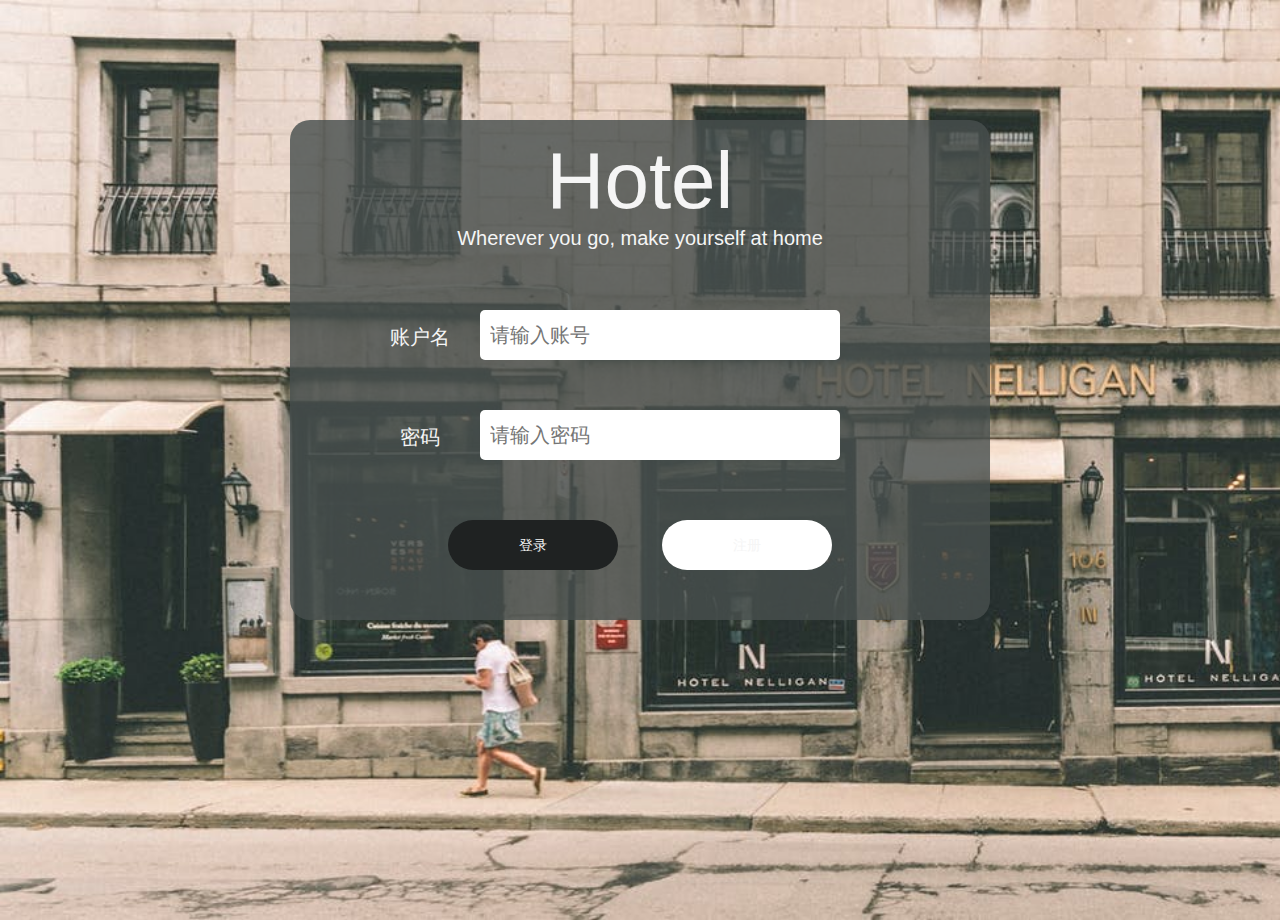
==== commit 49c6fe3f: "完成登陆页面js+部分类型管理js" ====
--- a/index.html
+++ b/index.html
@@ -1,18 +1,113 @@
 <!DOCTYPE html>
-<html lang="en">
+<html lang="en" >
 <head>
     <meta charset="UTF-8">
-    <title>小型宾馆管理登录页</title>
+    <title>小型宾馆管理系统</title>
     <meta name="viewport" content="width=device-width, initial-scale=1,
       maximum-scale=1">
-    <title>小型宾馆管理系统</title>
-    <link rel="stylesheet" href="layui/css/layui.css">
-    <link rel="stylesheet" href="css/style.css">
-    <link rel="stylesheet" href="http://at.alicdn.com/t/font_829427_dh83jvzcppe.css">
+    <link rel="stylesheet" href="layui/css/layui.css" maximun-scale="1">
+    <link rel="stylesheet" href="css/index.css">
+    <link rel="stylesheet" href="css/public.css">
+
 </head>
 
-<body >
+<body class=" background-image" style="overflow: hidden !important;">
+
+<!--页面内容-->
+   <div >
+
+<!--登录框-->
+    <div class="login-box">
+        <p class="title-hotel">Hotel</p>
+        <p class="title-hotel-son">Wherever you go, make yourself at home</p>
+
+        <div class="login-inputcontent-box layui-row">
+            <div class="login-input-inline">
+                <div>账户名</div>
+
+               <input class="login-input" id="login_account" placeholder="请输入账号"
+                      name="username" autocomplete="new-password" type="text" lay-verify="required">
+                <use id="account_icon"></use></div>
+
+            <div class="login-input-inline ">
+                <div>密码</div>
+              <input class="login-input" name="password" autocomplete="new-password" type="password"
+                     id="login_password" placeholder="请输入密码" lay-verify="required">
+                <use id="password_icon"></use></div>
+
+        </div>
+
+        <div class="twoButton">
+        <button id="login_botton" class="layui-btn layui-btn-radius layui-btn-primary">登录</button>
+        <button id="register_botton" class="layui-btn layui-btn-radius layui-btn-primary">注册</button>
+        </div>
+
+        </div>
 
 
+
+
+
+   </div>
+<!--注册模态框   -->
+<div id="register_motaikuang" class="register-motaikuang" >
+    <div class="register-content layui-row" >
+        <div class="register-title">注册账号</div>
+
+        <div class="register-line ">
+            <div>ID号码</div>
+            <input type="text" id="register_id" placeholder="请输入ID号"
+                   name="registerId" autocomplete="new-password">
+        </div>
+
+        <div class="register-line">
+            <div>用户名</div>
+            <input type="text" id="register_name" placeholder="请输入用户名"
+                   name="registerName" autocomplete="new-password">
+        </div>
+
+        <div class="register-line">
+            <div>密码</div>
+            <input type="password" id="register_password" placeholder="请输入密码"
+                   name="registerPassword" autocomplete="new-password">
+        </div>
+
+        <div class="register-line">
+            <div>生日</div>
+            <input type="text" id="register_birthday" placeholder="请输入生日"
+                   name="registerBirthday" autocomplete="new-password"></div>
+
+        <div class="register-line">
+            <div>年龄</div>
+            <input type="text" id="register_age" placeholder="请输入年龄"
+                   name="registerAge" autocomplete="new-password"></div>
+
+        <div class="register-line">
+            <div>性别</div>
+            <input type="text" id="register_sex" placeholder="请输入性别"
+                   name="registerSex" autocomplete="new-password"></div>
+
+        <div class="register-line">
+            <div>联系方式</div>
+            <input type="text" id="register_phone" placeholder="请输入联系方式"
+                   name="registerPhone" autocomplete="new-password"></div>
+
+        <div class="register-btntwo">
+            <button class="layui-btn layui-btn-radius layui-btn-primary register-btn"
+                    id="register_commit">
+                确认</button>
+            <button class="layui-btn layui-btn-radius layui-btn-primary register-btn"
+                    id="register_cancel">
+                取消</button>
+        </div>
+    </div>
+
+</div>
+<script src="js/jquery.min.js"></script>
+<script src="layui/layui.all.js"></script>
+<script src="js/util.js"></script>
+<script src="js/index.js"></script>
+
 </body>
+
 </html>
--- a/css/index.css
+++ b/css/index.css
@@ -0,0 +1,167 @@
+.background-image{
+    background: url("../images/hotel-bac5.jpeg") no-repeat 0 0;
+    /*background-color: brown;*/
+    background-size: cover;
+    -moz-background-size:cover;
+    -webkit-background-size:cover;
+    -o-background-size:cover;
+    height:800px;
+    width:100%;
+    position: relative;
+
+}
+.login-box{
+    height:500px;
+    width:700px;
+    position: relative;
+    background: rgba(71, 79, 77, 0.81);
+    border-radius: 20px;
+    margin:auto;
+    margin-top: 120px;
+    /*box-shadow: 10px 20px 10px rgba(71, 79, 77, 0.71);*/
+    text-align: center;
+}
+.login-inputcontent-box{
+    height:220px;
+    width:700px;
+    display: flex;
+    flex-direction: column;
+    color: whitesmoke;
+    font-size: 20px;
+    margin-top: 50px;
+
+}
+
+.title-hotel, .title-hotel-son{
+    padding-top: 15px;
+    font-size: 80px;
+    color: whitesmoke;
+}
+.title-hotel-son{
+    font-size: 20px;
+    padding-top: 0px;
+}
+.login-input{
+    width: 350px;
+    height: 50px;
+    margin: 10px;
+    border-radius: 5px;
+    display: inline;
+    border: none;
+}
+
+.login-input-size{
+
+    padding-right: 150px;
+}
+
+.login-input-inline{
+    width:700px;
+    height:100px;
+    display: flex;
+}
+.login-input-inline > div{
+    width: 100px;
+    text-align: center;
+    line-height: 75px;
+    padding-left: 80px;
+}
+.login-input-inline > input{
+     padding-left: 10px;
+ }
+.twoButton{
+    margin: 0 auto;
+}
+#login_botton, #register_botton{
+    width:170px;
+    height:50px;
+}
+#login_botton{
+    margin-right: 20px;
+    background-color: rgb(31, 34, 34);
+    color: whitesmoke;
+    border: 2px rgb(15, 16, 16);
+}
+#register_botton{
+    margin-left: 20px;
+    color: whitesmoke;
+    border: 2px whitesmoke;
+}
+/*图标*/
+#account_icon{
+    background: url("../images/icon_loginaccount2-32.svg") no-repeat;
+    width: 30px;
+    height: 30px;
+    position: relative;
+    top:20px;
+    right:55px;
+}
+#password_icon{
+    background: url("../images/icon_loginpwd-32.svg") no-repeat;
+    width: 30px;
+    height: 30px;
+    position: relative;
+    top:20px;
+    right:55px;
+}
+/*模态框样式*/
+.register-motaikuang{
+    background: #141414;
+    color: whitesmoke;
+    flex-direction: column;
+    display: none;
+}
+
+.register-title{
+    text-align: center;
+    margin: 0 auto;
+    font-size: 30px;
+    height: 50px;
+    padding-top: 20px;
+}
+.register-content{
+    display: flex;
+    flex-direction: column;
+    height: 100%;
+}
+.register-line{
+    margin: 0 auto;
+    width:500px;
+    height:75px;
+   display: inline-flex;
+}
+.register-line > div{
+    width: 105px;
+    text-align: right;
+    line-height: 75px;
+    padding-right: 30px;
+    font-size: 20px;
+}
+.register-line > input{
+    width: 300px;
+    height: 50px;
+    margin: 10px;
+    border-radius: 5px;
+    display: inline;
+    border: none;
+    font-size: 20px;
+    padding-left: 10px;
+}
+
+.register-btntwo{
+    display: flex !important;
+    flex-direction: row;
+    width: 100%;
+    margin-top:25px;
+    justify-content: center;
+    margin-bottom: 20px;
+}
+.register-btn{
+    color: whitesmoke;
+    background: black !important;
+    width: 150px;
+    border-radius: 10px;
+    height: 50px;
+    margin: 0 55px 0 55px;
+    border: none;
+}
